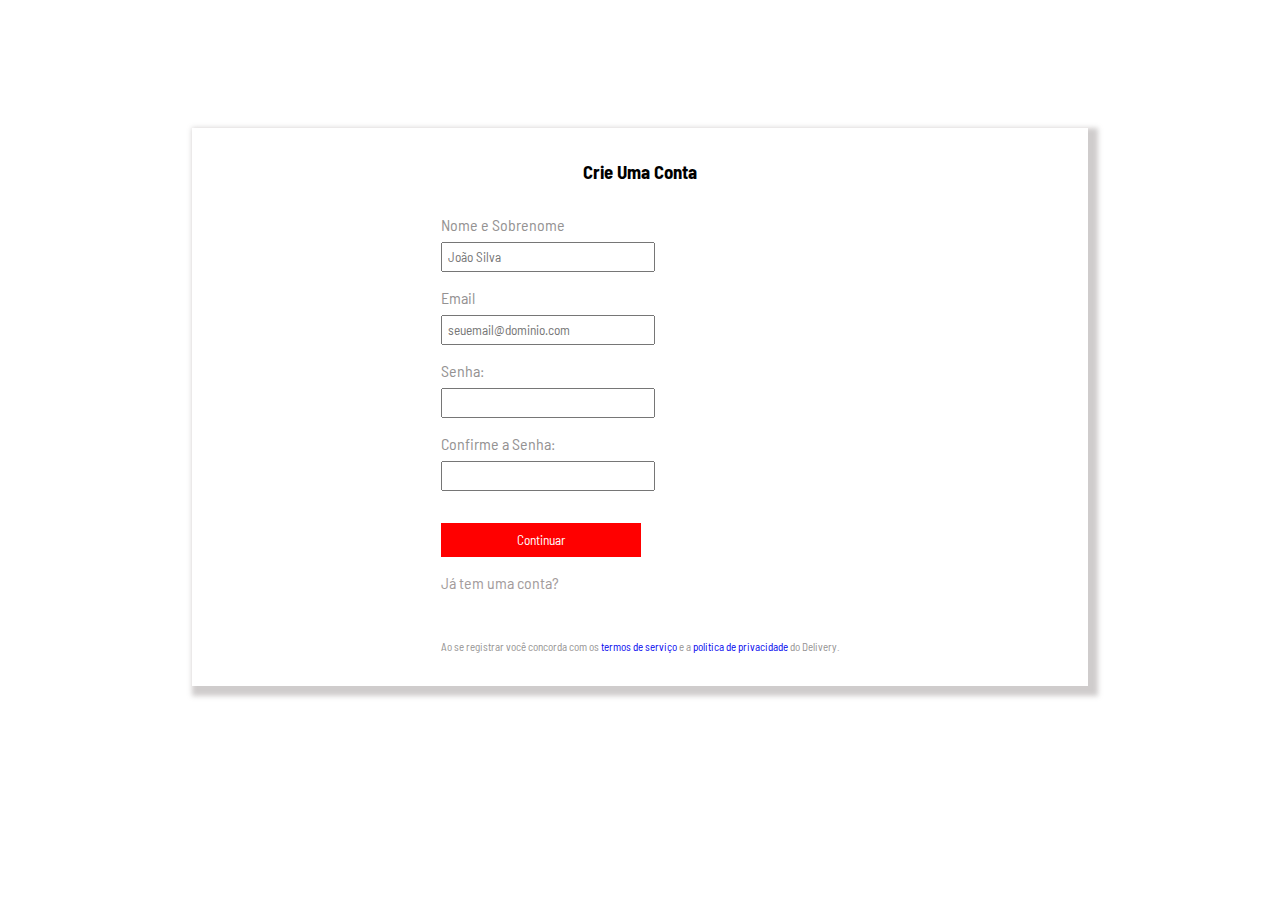
==== cadastro.html @ fb8d9e3d "Update Cadastro" ====
<!DOCTYPE html>
<html lang="pt-Br">
  <head>
    <meta charset="UTF-8" />
    <meta http-equiv="X-UA-Compatible" content="IE=edge" />
    <meta name="viewport" content="width=device-width, initial-scale=1.0" />
    <link rel="stylesheet" href="./Assets/CSS/style.css" />
    <title>Delivery</title>
  </head>
  <body>
    <main class="container">
      <div class="titles">
        <h3><p>Crie Uma Conta</p></h3>
        <div class="boxInputs">
          <div class="boxNome">
            <label for="NomeSobrenome">Nome e Sobrenome</label>
            <input
              type="text"
              id="NomeSobrenome"
              class="input-padrao"
              required placeholder="João Silva"
            />
          </div>
          <div class="boxEmail">
            <label for="Email">Email</label>
            <input
              type="email"
              id="Email"
              class="input-padrao"
              required
              placeholder="seuemail@dominio.com"
            />
          </div>
          <div class="boxSenha">
            <label for="pass">Senha:</label>
            <input
              type="password"
              id="pass"
              name="password"
              minlength="8"
              required
            />
          </div>
          <div class="boxSenha">
            <label for="passC">Confirme a Senha:</label>
            <input
              type="password"
              id="passC"
              name="password"
              minlength="8"
              required
            />
          </div>
          <button id="Signin">Continuar</button>
          <div class="boxOptionsC">
            <a href="#">Já tem uma conta?</a>
          </div>
          <div class="boxTermos">
            <p>Ao se registrar você concorda com os <a href="#">termos de serviço</a> e a <a href="#">politica de privacidade</a> do Delivery.</p>
          </div>
          </div>
        </div>
      </div>
    </main>
  </body>
</html>
---- Assets/CSS/style.css ----
@import url('https://fonts.googleapis.com/css2?family=Barlow+Semi+Condensed:wght@500;600&family=Inter:wght@400;900&family=Kumbh+Sans:wght@400;700&family=Oswald:wght@300&display=swap');

*{
  font-family: 'Barlow Semi Condensed', sans-serif;
  margin: 0;
  padding: 0;
  list-style: none;
  text-decoration: none;
}

body{
  background-image:url(../Images/background_Pizza.jpg);
}

main{
  display: flex;
  justify-content: center;
}

input{
  display: block;
  padding: 5px 5px;
  width: 200px;
}

#logo{
  margin-bottom: 2rem;
}

.container{
  background: #ffffff;
  box-sizing: border-box;
  display: flex;
  justify-content: center;
  margin: 15%;
  margin-top: 10%;
  margin-bottom: 0;
  padding-top: 2rem;
  padding-left: 15px;
  padding-right: 15px;
  box-shadow: 5px 5px 5px 5px rgb(195, 191, 191, 0.8);
  text-align: center;
}

.boxInputs{
  color: #949292;
  display: flex;
  flex-direction: column;
  margin: 2rem;
  gap:1rem
}

#Signin{
  margin-top: 1rem;
  border-style: none;
  background-color: red;
  color: #ffffff;
  cursor: pointer;
  height: 34px;
  width: 200px;
}

#Signin:hover{
  background-color: tomato;
  font-size: 16px;
}

.boxNome{
  display: flex;
  flex-direction: column;
  gap: 0.5rem;
  text-align: left;
}

.boxEmail{
  display: flex;
  flex-direction: column;
  gap: 0.5rem;
  text-align: left;
}

.boxSenha{
  display: flex;
  flex-direction: column;
  gap: 0.5rem;
  text-align: left;

}

.boxOptions{
  align-items: center;
  display: flex;
  flex-direction: column;
  margin-bottom: 2rem;
}
.boxOptions a{
  color: #a39c9c;
}

.boxOptionsC{
  display: flex;
  flex-direction: column;
  justify-content: flex-start;
  margin-bottom: 2rem;
  text-align: left;
}

.boxOptionsC a{
  color: #a39c9c;
}

.boxOptionsC a:hover{
  text-decoration: underline;
}

.boxOptions a:hover{
  color: #a39c9c;
  text-decoration: underline;
  text-align: left;
}

.boxTermos{
  text-align: left;
  font-size: 11px;
  line-height: 1.3;
}
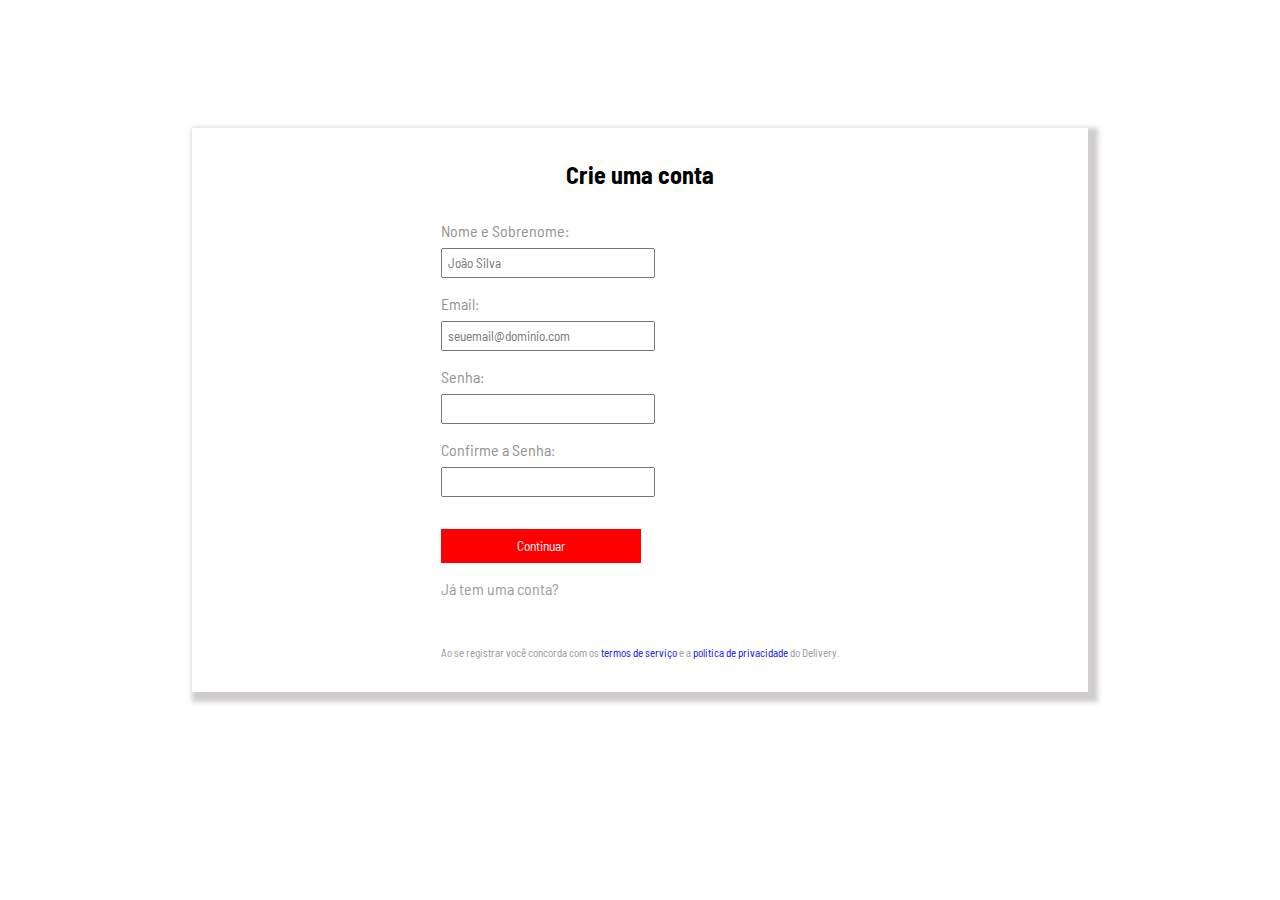
==== commit 89e8f2ca: "Add Cadastro" ====
--- a/cadastro.html
+++ b/cadastro.html
@@ -10,10 +10,10 @@
   <body>
     <main class="container">
       <div class="titles">
-        <h3><p>Crie Uma Conta</p></h3>
+        <h2><p>Crie uma conta</p></h2>
         <div class="boxInputs">
           <div class="boxNome">
-            <label for="NomeSobrenome">Nome e Sobrenome</label>
+            <label for="NomeSobrenome">Nome e Sobrenome:</label>
             <input
               type="text"
               id="NomeSobrenome"
@@ -22,7 +22,7 @@
             />
           </div>
           <div class="boxEmail">
-            <label for="Email">Email</label>
+            <label for="Email">Email:</label>
             <input
               type="email"
               id="Email"
@@ -53,7 +53,7 @@
           </div>
           <button id="Signin">Continuar</button>
           <div class="boxOptionsC">
-            <a href="#">Já tem uma conta?</a>
+            <a href="./index.htm">Já tem uma conta?</a>
           </div>
           <div class="boxTermos">
             <p>Ao se registrar você concorda com os <a href="#">termos de serviço</a> e a <a href="#">politica de privacidade</a> do Delivery.</p>
--- a/Assets/CSS/style.css
+++ b/Assets/CSS/style.css
@@ -28,6 +28,7 @@
 }
 
 .container{
+  align-items: center;
   background: #ffffff;
   box-sizing: border-box;
   display: flex;
@@ -36,11 +37,12 @@
   margin-top: 10%;
   margin-bottom: 0;
   padding-top: 2rem;
-  padding-left: 15px;
-  padding-right: 15px;
+  padding-left: 15.5px;
+  padding-right: 15.5px;
   box-shadow: 5px 5px 5px 5px rgb(195, 191, 191, 0.8);
   text-align: center;
 }
+
 
 .boxInputs{
   color: #949292;
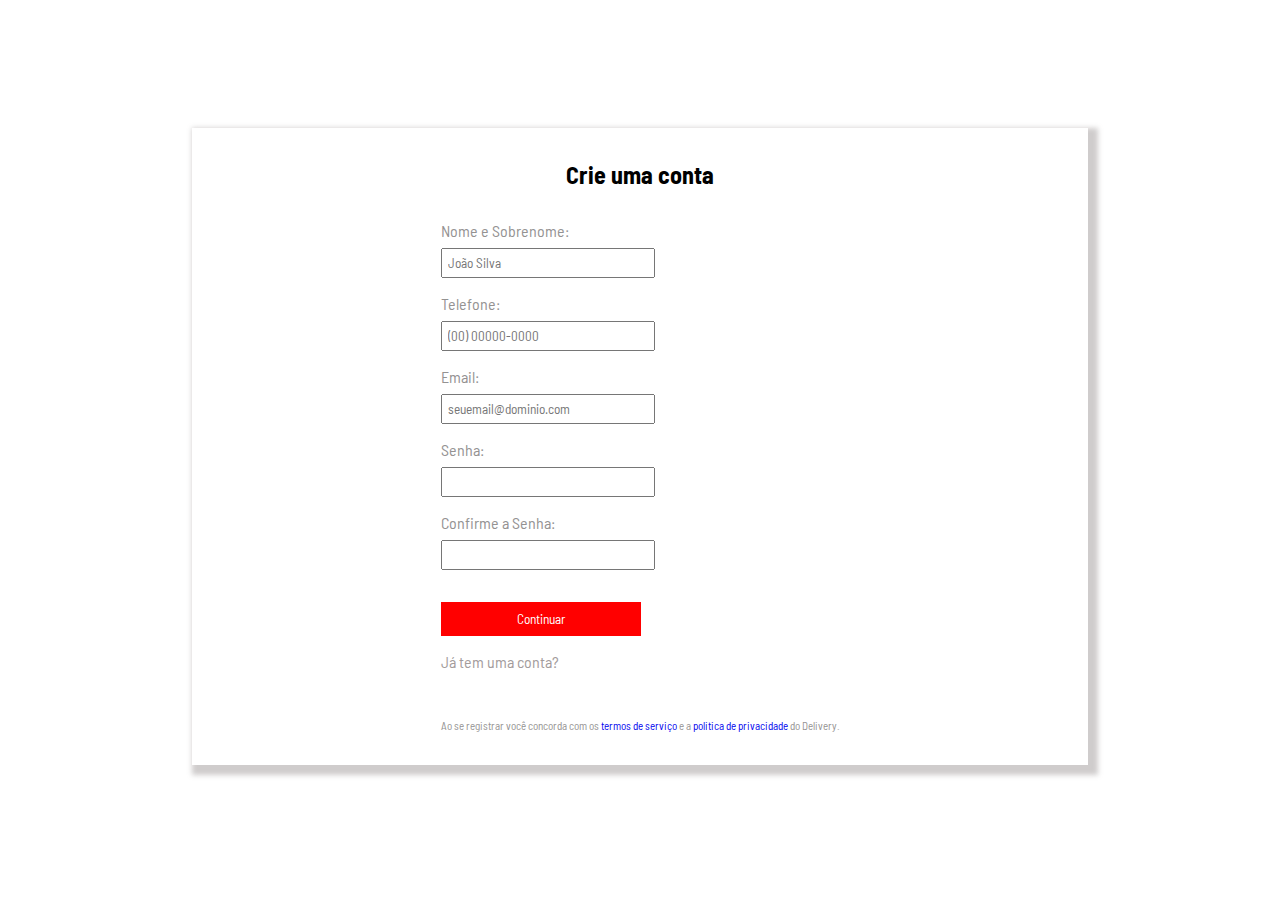
==== commit 2313268a: "Update Cadastro" ====
--- a/cadastro.html
+++ b/cadastro.html
@@ -20,6 +20,16 @@
               class="input-padrao"
               required placeholder="João Silva"
             />
+          </div>
+          <div class="boxTelefone">
+            <label for="Telefone">Telefone:</label>
+            <input
+            type="tel"
+            id="Telefone"
+            class="input-padrao"
+            required
+            placeholder="(00) 00000-0000"
+          />
           </div>
           <div class="boxEmail">
             <label for="Email">Email:</label>
--- a/Assets/CSS/style.css
+++ b/Assets/CSS/style.css
@@ -74,6 +74,13 @@
   text-align: left;
 }
 
+.boxTelefone{
+  display: flex;
+  flex-direction: column;
+  gap: 0.5rem;
+  text-align: left;
+}
+
 .boxEmail{
   display: flex;
   flex-direction: column;
